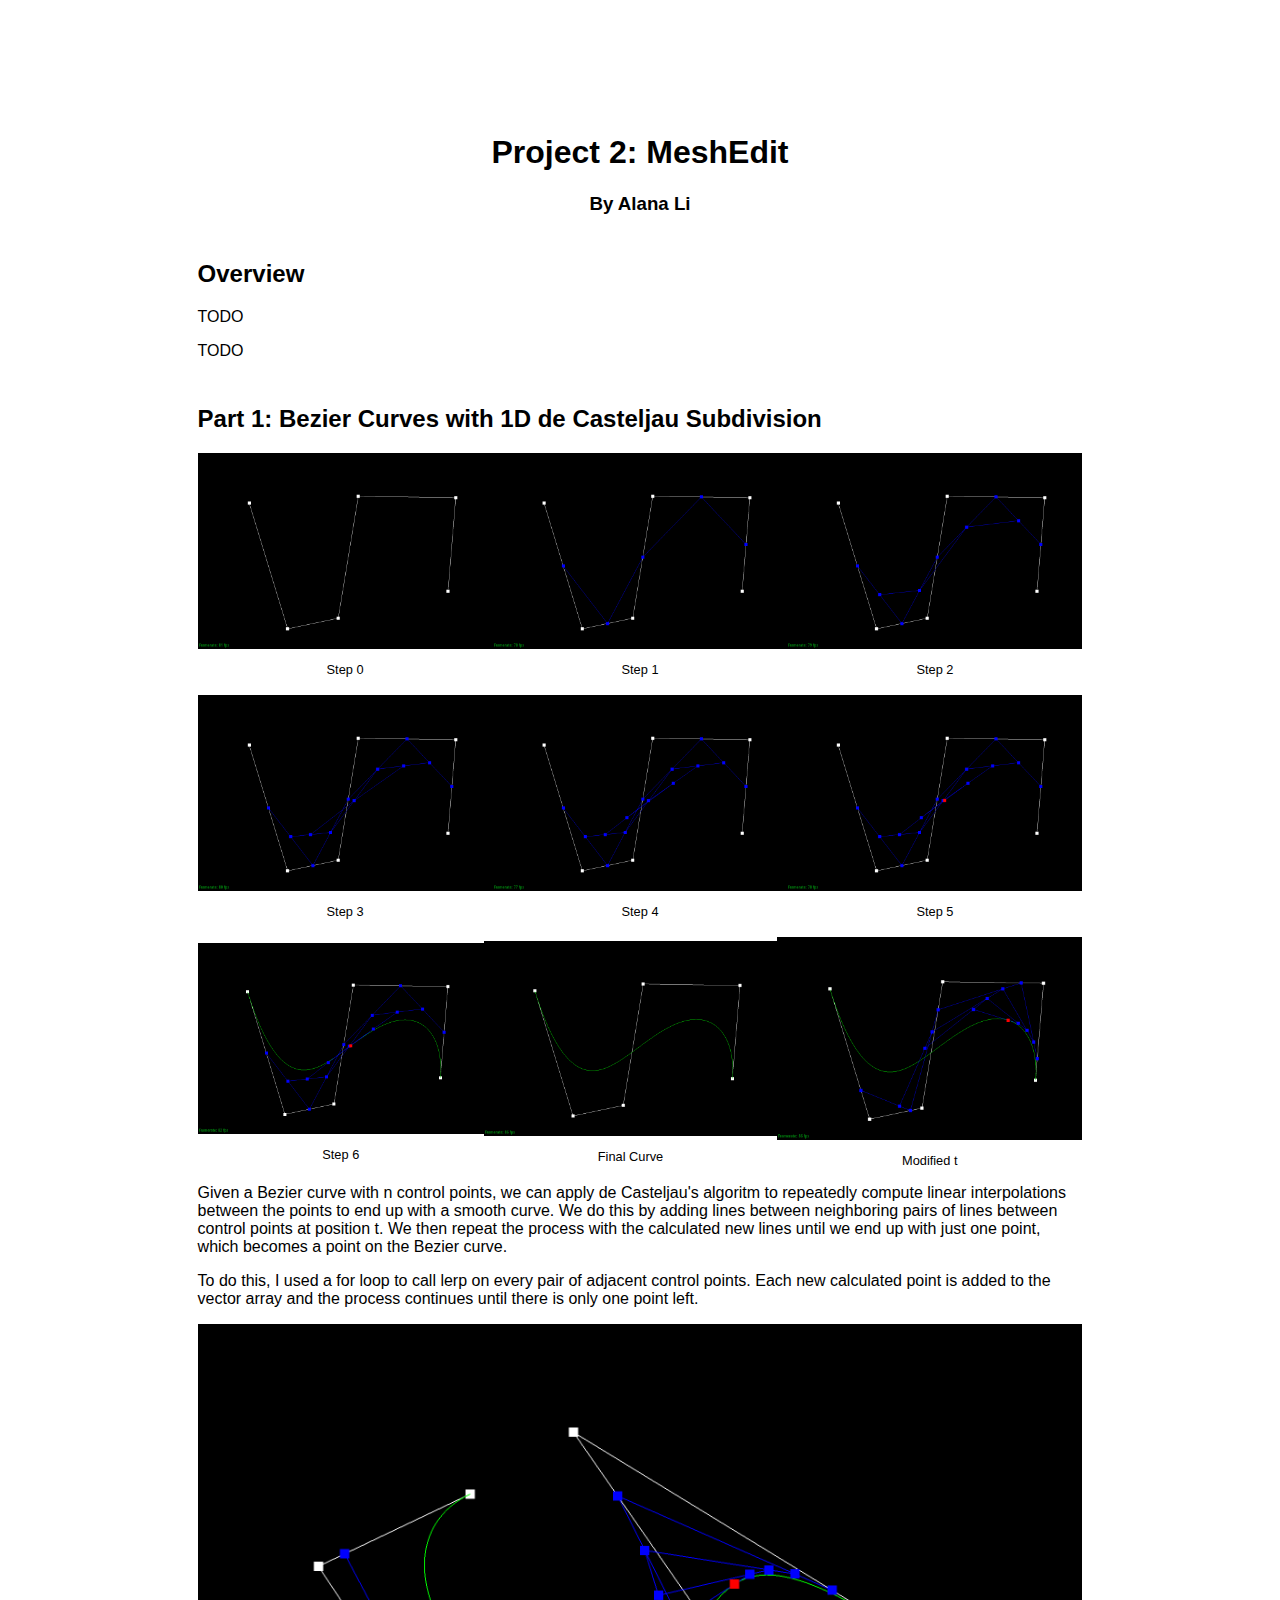
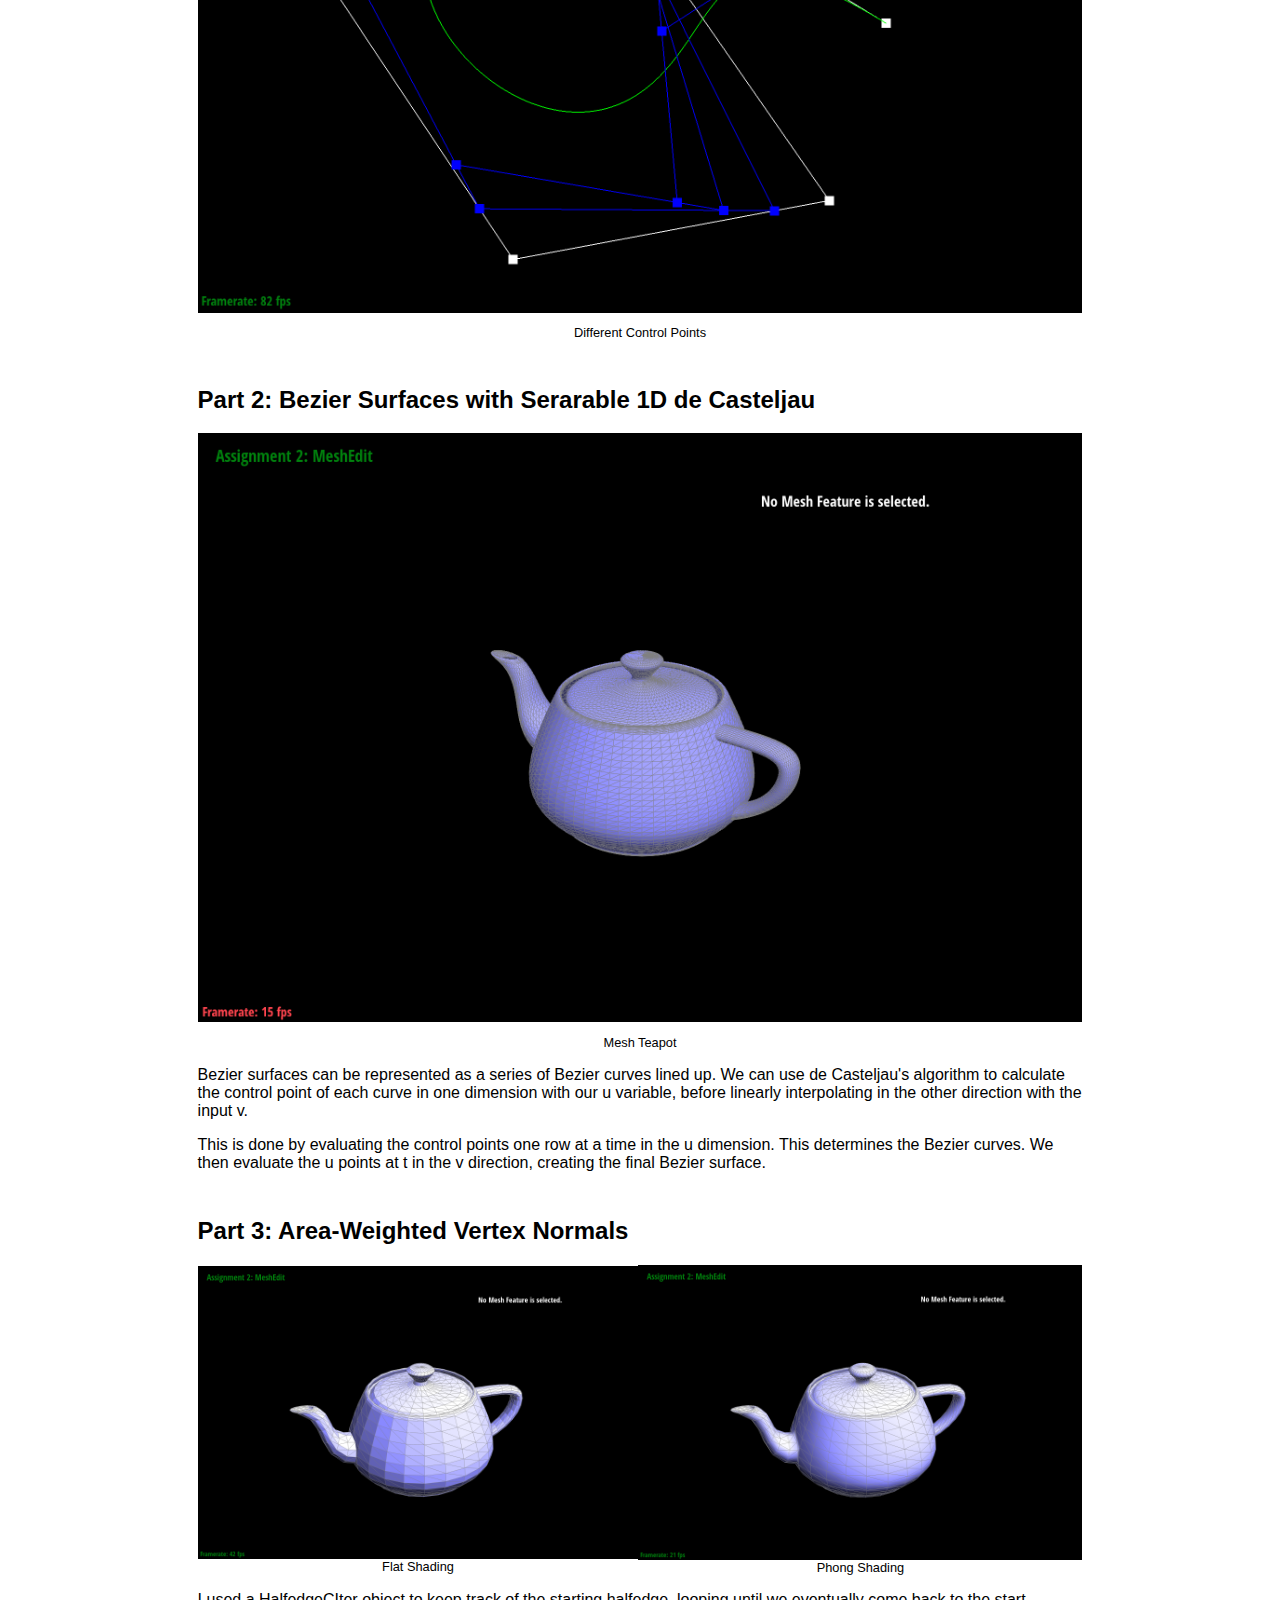
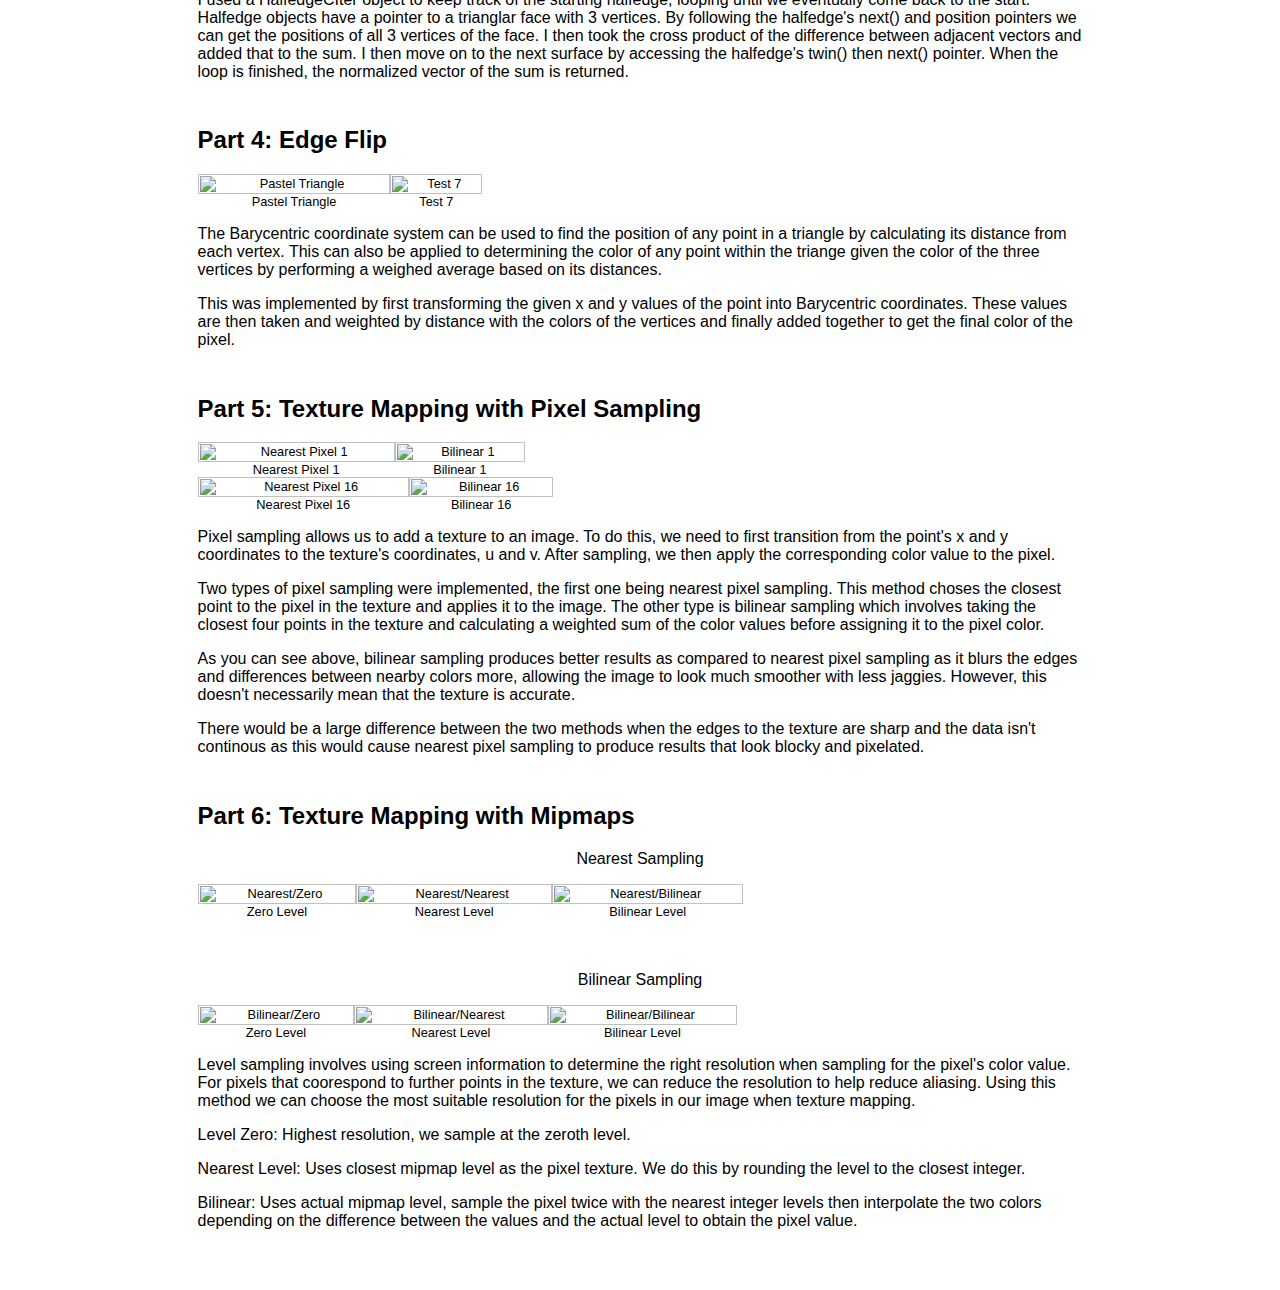
==== proj2/index.html @ bb7e1264 "Finished part 3" ====
<html>
	<head>
		<link rel="stylesheet" href="style.css">
	</head>
	<body>
		<h1>Project 2: MeshEdit</h1>
		<h3>By Alana Li</h3>

		<h2>Overview</h2>
		<p>TODO
		</p>
		<p>TODO
		</p>

		<h2>Part 1: Bezier Curves with 1D de Casteljau Subdivision</h2>
		<div class="row">
		  <div class="column">
		    <img src="Images/lerp0.png" style="width:100%; padding: 0%">
				<p>Step 0</p>
		  </div>
		  <div class="column">
		    <img src="Images/lerp1.png" style="width:100%; padding: 0%">
				<p>Step 1</p>
		  </div>
		  <div class="column">
		    <img src="Images/lerp2.png" style="width:100%; padding: 0%">
				<p>Step 2</p>
		  </div>
		</div>
		<br>
		<div class="row">
		  <div class="column">
		    <img src="Images/lerp3.png" style="width:100%; padding: 0%">
				<p>Step 3</p>
		  </div>
		  <div class="column">
		    <img src="Images/lerp4.png" style="width:100%; padding: 0%">
				<p>Step 4</p>
		  </div>
		  <div class="column">
		    <img src="Images/lerp5.png" style="width:100%; padding: 0%">
				<p>Step 5</p>
		  </div>
		</div>
		<br>
		<div class="row">
		  <div class="column">
		    <img src="Images/lerp6.png" style="width:100%; padding: 0%">
				<p>Step 6</p>
		  </div>
		  <div class="column">
		    <img src="Images/lerp7.png" style="width:100%; padding: 0%">
				<p>Final Curve</p>
		  </div>
		  <div class="column">
		    <img src="Images/lerp8.png" style="width:100%; padding: 0%">
				<p>Modified t</p>
		  </div>
		</div>
		<p>Given a Bezier curve with n control points, we can apply de Casteljau's algoritm to repeatedly compute linear interpolations between the points to end up with a smooth curve. We do this by adding lines between neighboring pairs of lines between control points at position t. We then repeat the process with the calculated new lines until we end up with just one point, which becomes a point on the Bezier curve.</p>
		<p>To do this, I used a for loop to call lerp on every pair of adjacent control points. Each new calculated point is added to the vector array and the process continues until there is only one point left.</p>
		<div class="row">
		  <div class="column">
		    <img src="Images/lerp9.png" style="width:100%; padding: 0%">
				<p>Different Control Points</p>
		  </div>
		</div>

		<h2>Part 2: Bezier Surfaces with Serarable 1D de Casteljau</h2>
		<div class="row">
		  <div class="column">
		    <img src="Images/teapot.png" style="width:100%; padding: 0%">
				<p>Mesh Teapot</p>
		  </div>
		</div>
		<p>Bezier surfaces can be represented as a series of Bezier curves lined up. We can use de Casteljau's algorithm to calculate the control point of each curve in one dimension with our u variable, before linearly interpolating in the other direction with the input v.</p>
		<p>This is done by evaluating the control points one row at a time in the u dimension. This determines the Bezier curves. We then evaluate the u points at t in the v direction, creating the final Bezier surface.</p>

		<h2>Part 3: Area-Weighted Vertex Normals</h2>
		<div class="row">
		  <div class="column">
		    <img src="Images/notsmooth.png" style="width:100%; padding: 0%">
				<p1>Flat Shading</p1>
		  </div>
		  <div class="column">
		    <img src="Images/smooth.png" style="width:100%; padding: 0%">
				<p1>Phong Shading</p1>
		  </div>
		</div>
		<p>I used a HalfedgeCIter object to keep track of the starting halfedge, looping until we eventually come back to the start. Halfedge objects have a pointer to a trianglar face with 3 vertices. By following the halfedge's next() and position pointers we can get the positions of all 3 vertices of the face. I then took the cross product of the difference between adjacent vectors and added that to the sum. I then move on to the next surface by accessing the halfedge's twin() then next() pointer. When the loop is finished, the normalized vector of the sum is returned.</p>

		<h2>Part 4: Edge Flip</h2>
		<div class="row">
		  <div class="column">
		    <img src="Images/pasteltri.png" alt="Pastel Triangle" style="width:100%; padding: 0%">
				<p1>Pastel Triangle</p1>
		  </div>
		  <div class="column">
		    <img src="Images/test7.png" alt="Test 7" style="width:100%; padding: 0%">
				<p1>Test 7</p1>
		  </div>
		</div>
		<p>The Barycentric coordinate system can be used to find the position of any point in a triangle by calculating its distance from each vertex. This can also be applied to determining the color of any point within the triange given the color of the three vertices by performing a weighed average based on its distances.</p>
		<p>This was implemented by first transforming the given x and y values of the point into Barycentric coordinates. These values are then taken and weighted by distance with the colors of the vertices and finally added together to get the final color of the pixel.</p>

		<h2>Part 5: Texture Mapping with Pixel Sampling</h2>
		<div class="row">
			<div class="column">
				<img src="Images/texture1-1.png" alt="Nearest Pixel 1" style="width:100%; padding: 0%">
				<p1>Nearest Pixel 1</p1>
			</div>
			<div class="column">
				<img src="Images/texture1-2.png" alt="Bilinear 1" style="width:100%; padding: 0%">
				<p1>Bilinear 1</p1>
			</div>
		</div>
		<div class="row">
			<div class="column">
				<img src="Images/texture1-3.png" alt="Nearest Pixel 16" style="width:100%; padding: 0%">
				<p1>Nearest Pixel 16</p1>
			</div>
			<div class="column">
				<img src="Images/texture1-4.png" alt="Bilinear 16" style="width:100%; padding: 0%">
				<p1>Bilinear 16</p1>
			</div>
		</div>
		<p>Pixel sampling allows us to add a texture to an image. To do this, we need to first transition from the point's x and y coordinates to the texture's coordinates, u and v. After sampling, we then apply the corresponding color value to the pixel.</p>
		<p>Two types of pixel sampling were implemented, the first one being nearest pixel sampling. This method choses the closest point to the pixel in the texture and applies it to the image. The other type is bilinear sampling which involves taking the closest four points in the texture and calculating a weighted sum of the color values before assigning it to the pixel color.</p>
		<p>As you can see above, bilinear sampling produces better results as compared to nearest pixel sampling as it blurs the edges and differences between nearby colors more, allowing the image to look much smoother with less jaggies. However, this doesn't necessarily mean that the texture is accurate.</p>
		<p>There would be a large difference between the two methods when the edges to the texture are sharp and the data isn't continous as this would cause nearest pixel sampling to produce results that look blocky and pixelated.</p>

		<h2>Part 6: Texture Mapping with Mipmaps</h2>
		<p align="center">Nearest Sampling</p>
		<div class="row">
		  <div class="column">
		    <img src="Images/zn.png" alt="Nearest/Zero" style="width:100%; padding: 0%">
				<p1>Zero Level</p1>
		  </div>
		  <div class="column">
		    <img src="Images/nn.png" alt="Nearest/Nearest" style="width:100%; padding: 0%">
				<p1>Nearest Level</p1>
		  </div>
		  <div class="column">
		    <img src="Images/bn.png" alt="Nearest/Bilinear" style="width:100%; padding: 0%">
				<p1>Bilinear Level</p1>
		  </div>
		</div>
		<br></br>
		<p align="center">Bilinear Sampling</p>
		<div class="row">
		  <div class="column">
		    <img src="Images/zb.png" alt="Bilinear/Zero" style="width:100%; padding: 0%">
				<p1>Zero Level</p1>
		  </div>
		  <div class="column">
		    <img src="Images/nb.png" alt="Bilinear/Nearest" style="width:100%; padding: 0%">
				<p1>Nearest Level</p1>
		  </div>
		  <div class="column">
		    <img src="Images/bb.png" alt="Bilinear/Bilinear" style="width:100%; padding: 0%">
				<p1>Bilinear Level</p1>
		  </div>
		</div>
		<p>Level sampling involves using screen information to determine the right resolution when sampling for the pixel's color value. For pixels that coorespond to further points in the texture, we can reduce the resolution to help reduce aliasing. Using this method we can choose the most suitable resolution for the pixels in our image when texture mapping.</p>
		<p>Level Zero: Highest resolution, we sample at the zeroth level.</p>
		<p>Nearest Level: Uses closest mipmap level as the pixel texture. We do this by rounding the level to the closest integer.</p>
		<p>Bilinear: Uses actual mipmap level, sample the pixel twice with the nearest integer levels then interpolate the two colors depending on the difference between the values and the actual level to obtain the pixel value.</p>
		<br></br>
	</body>
</html>
---- proj2/style.css ----
body *{
  font-family: Trebuchet MS,Lucida Grande,Lucida Sans Unicode,Lucida Sans,Tahoma,sans-serif;
  padding-left: 15%;
  padding-right: 15%;
}

h1 {
  text-align: center;
  padding-top: 10%;
}

h2 {
  padding-top: 2%;
}

h3 {
  text-align: center;
}

.column {
  padding: 0%;
  text-align: center;
  font-size: 80%;
  vertical-align:middle;
  justify-content: center;
  display: table-cell;
}

.row {
  clear: both;
  display: table;
  justify-content: center;
  vertical-align:middle;
}
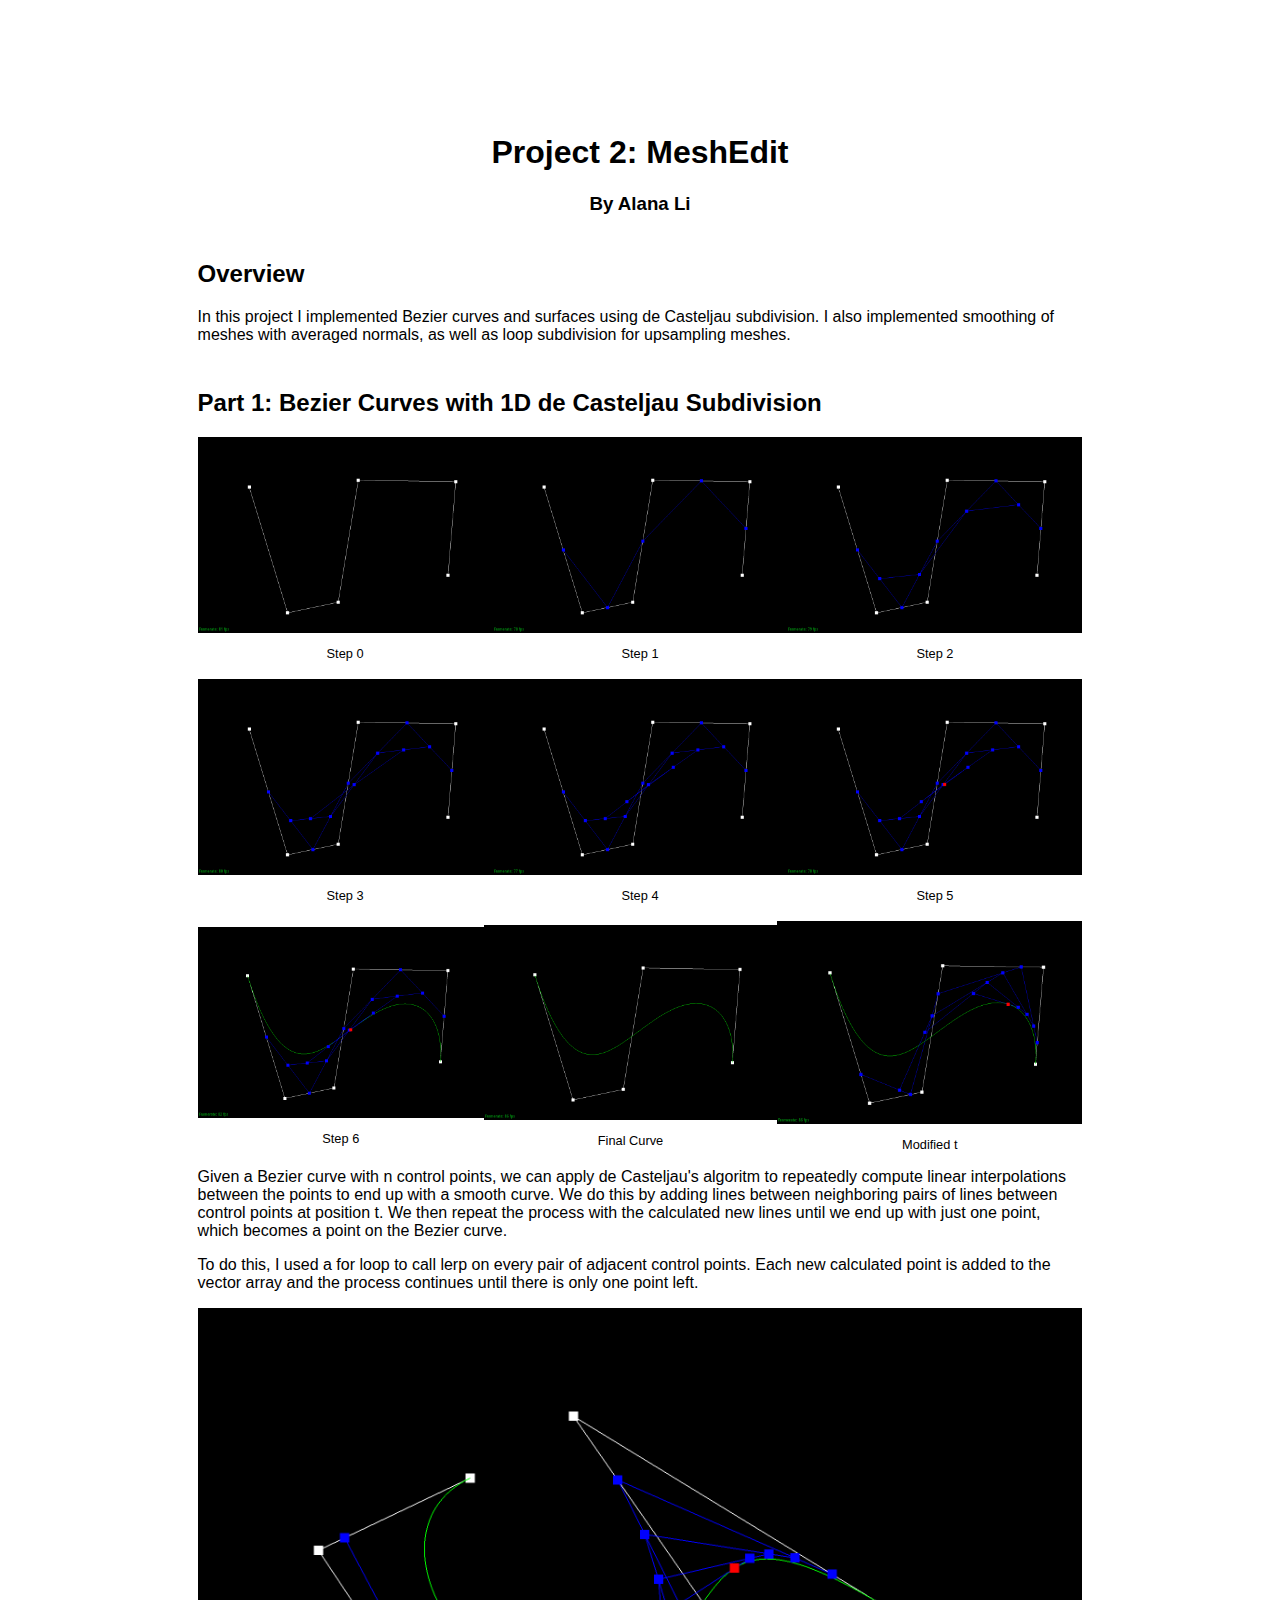
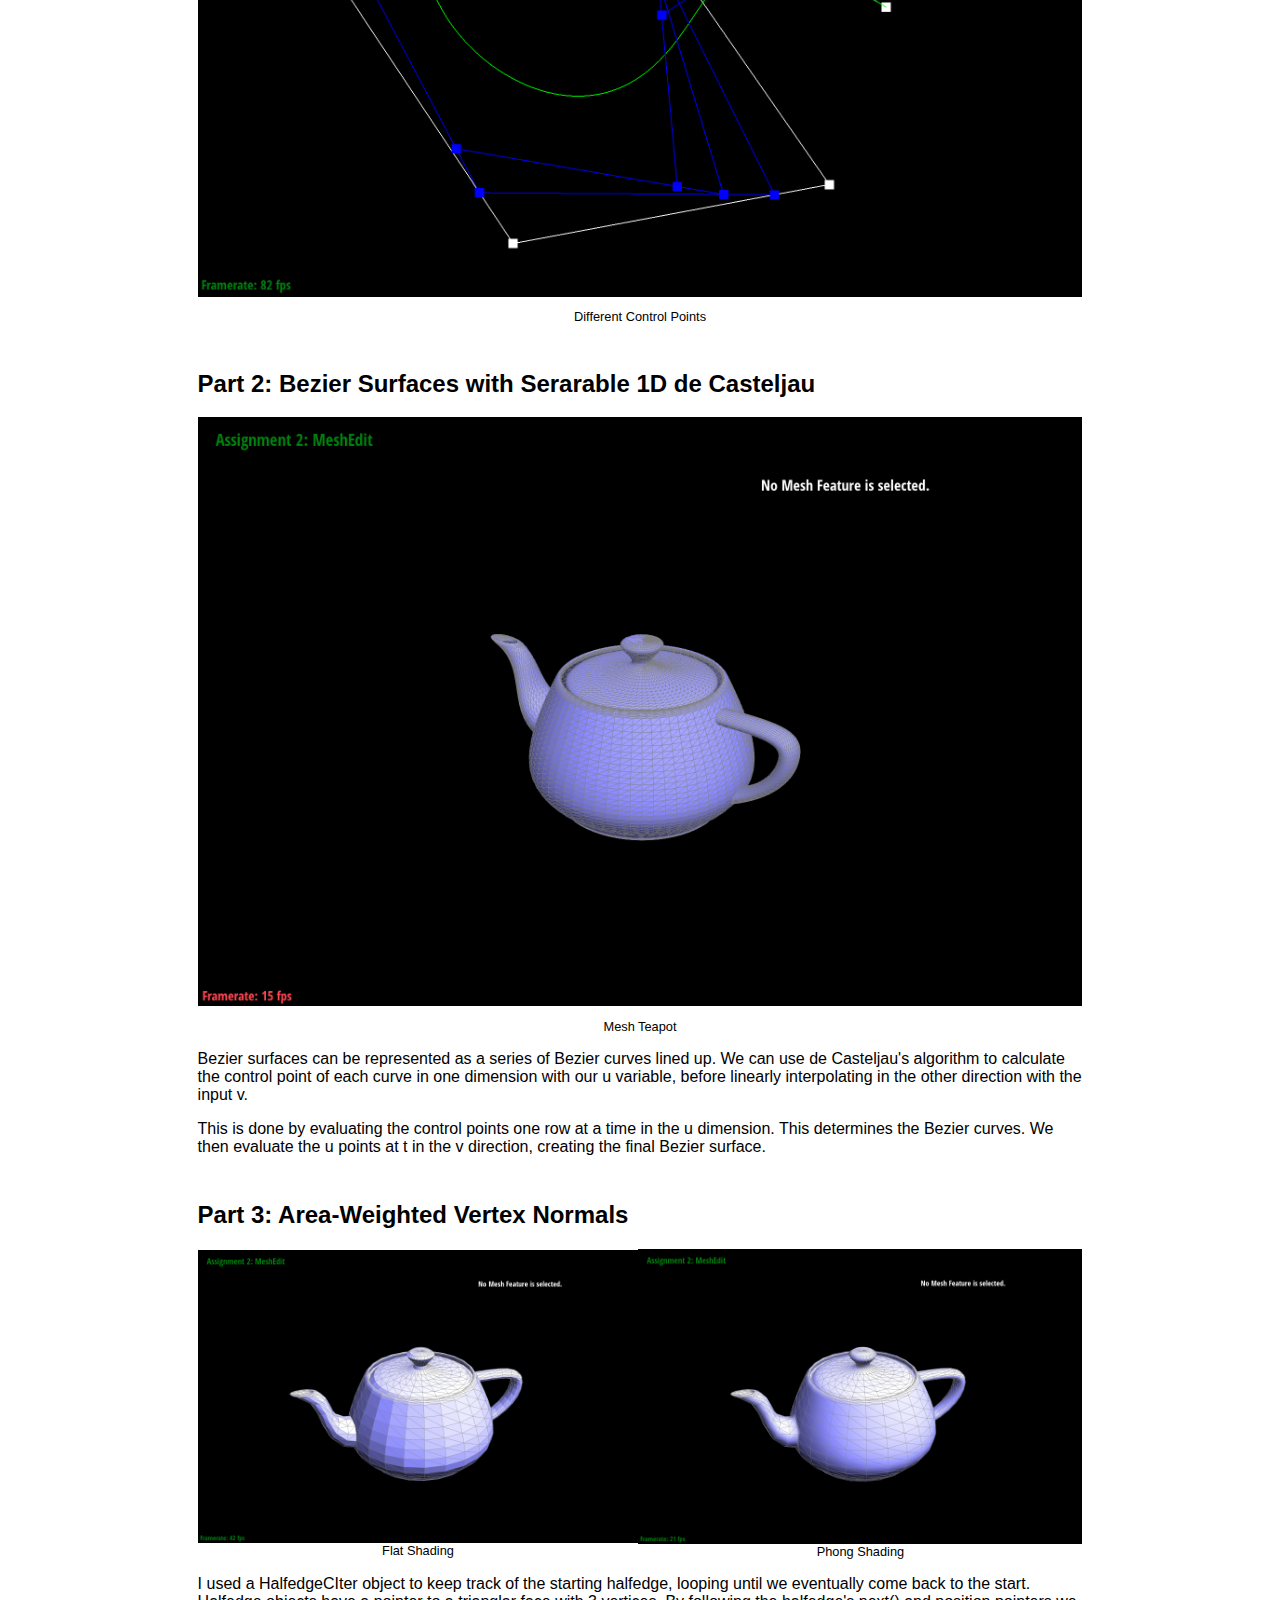
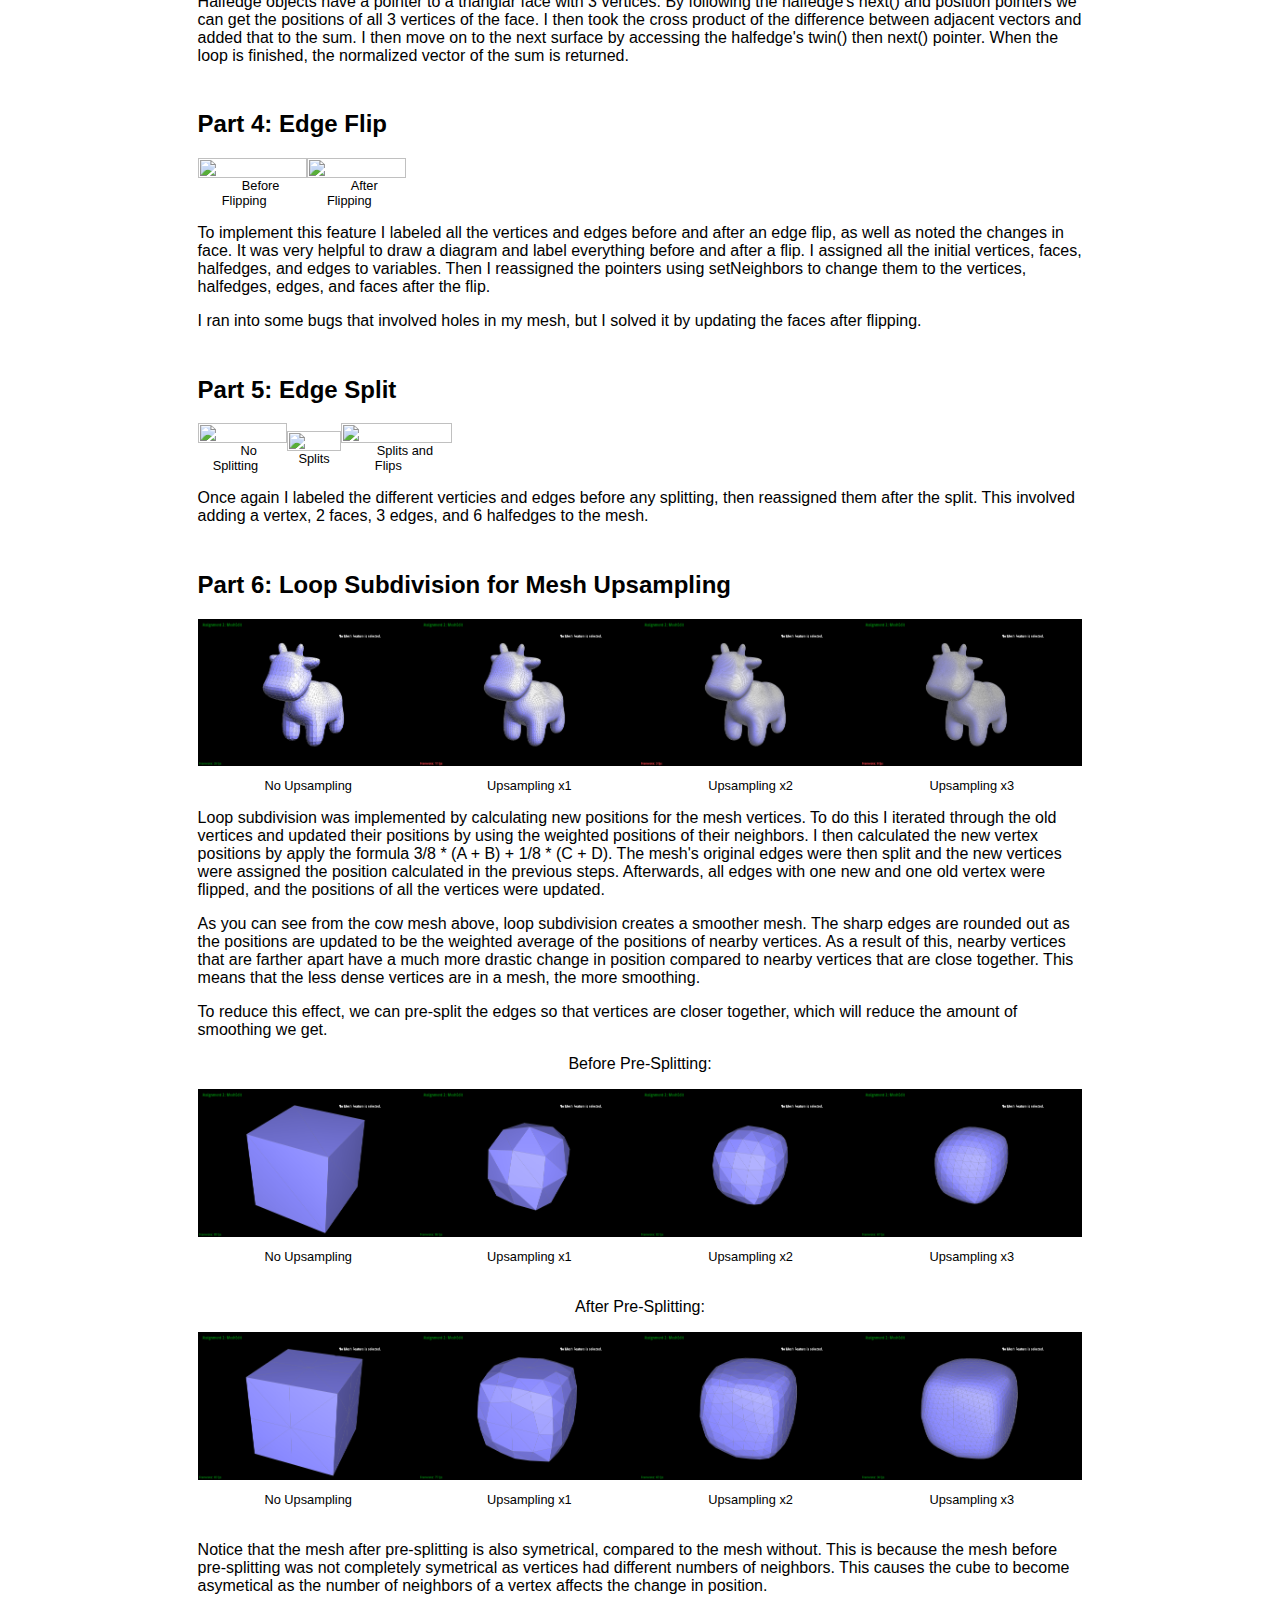
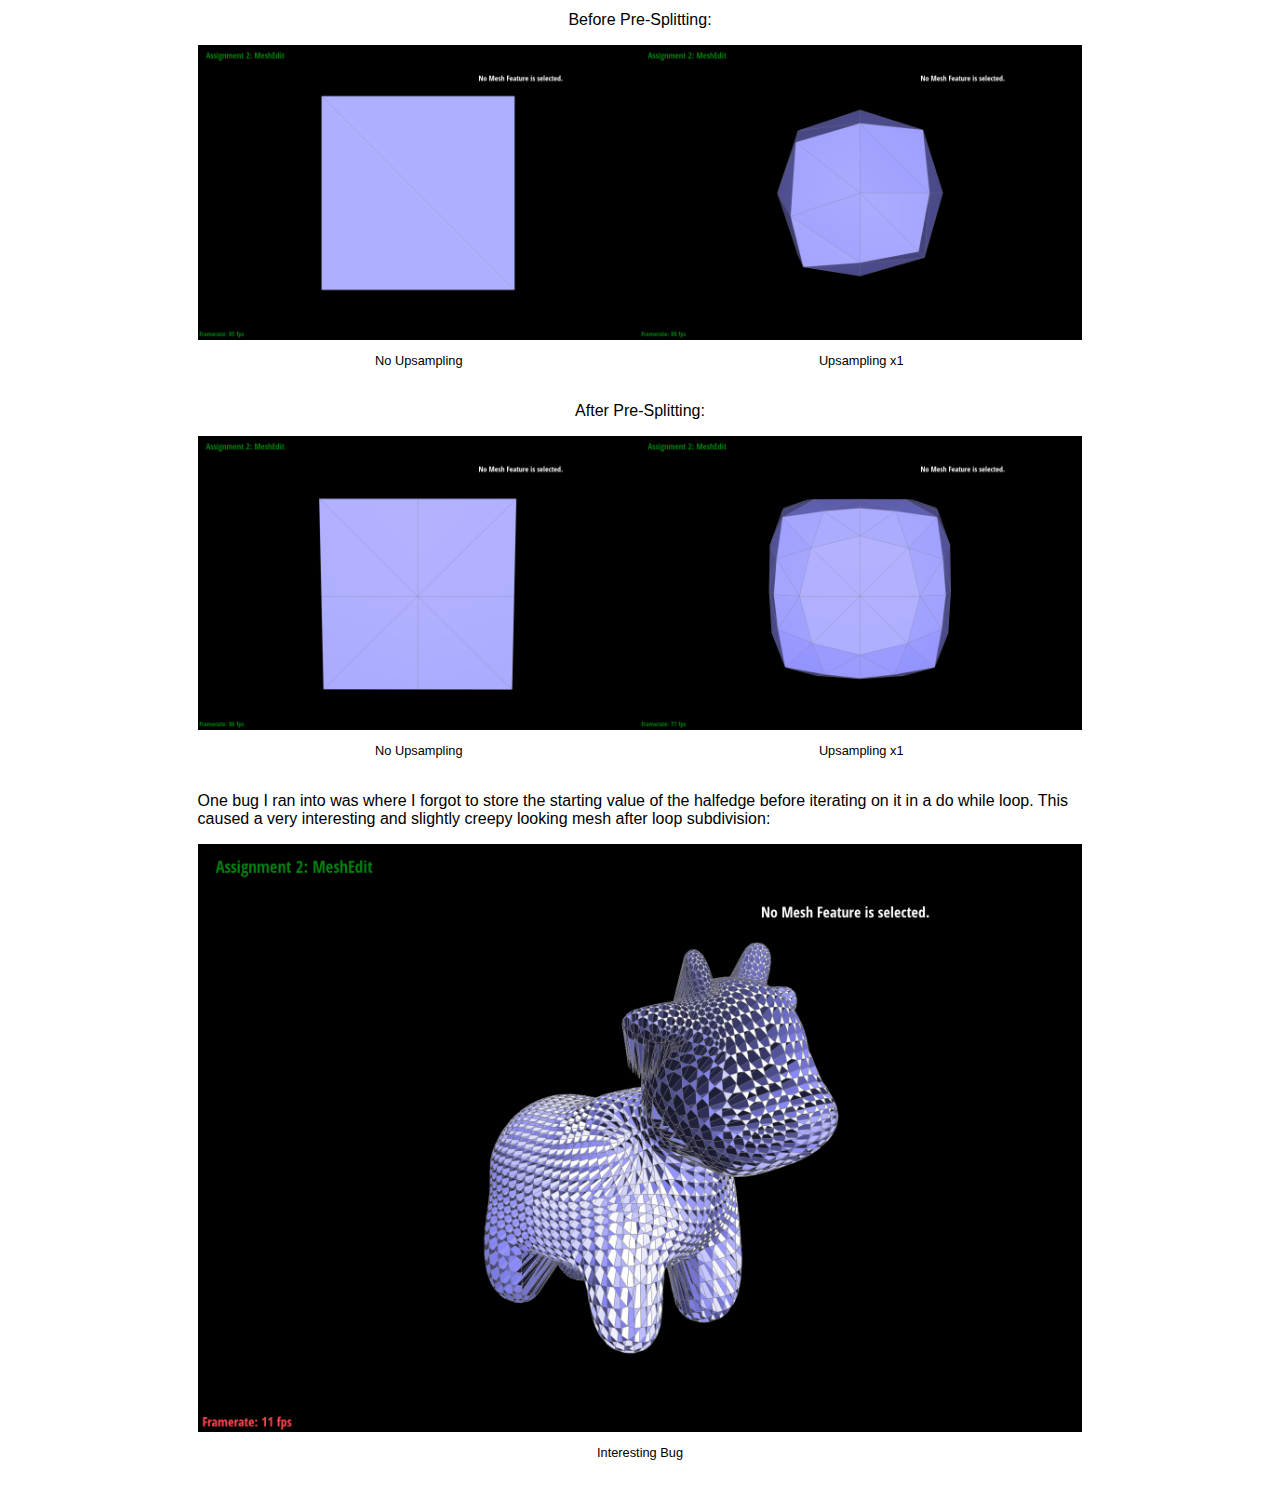
==== commit 88e78e01: "Finished project 2" ====
--- a/proj2/index.html
+++ b/proj2/index.html
@@ -7,9 +7,7 @@
 		<h3>By Alana Li</h3>
 
 		<h2>Overview</h2>
-		<p>TODO
-		</p>
-		<p>TODO
+		<p>In this project I implemented Bezier curves and surfaces using de Casteljau subdivision. I also implemented smoothing of meshes with averaged normals, as well as loop subdivision for upsampling meshes.
 		</p>
 
 		<h2>Part 1: Bezier Curves with 1D de Casteljau Subdivision</h2>
@@ -92,79 +90,130 @@
 		<h2>Part 4: Edge Flip</h2>
 		<div class="row">
 		  <div class="column">
-		    <img src="Images/pasteltri.png" alt="Pastel Triangle" style="width:100%; padding: 0%">
-				<p1>Pastel Triangle</p1>
-		  </div>
-		  <div class="column">
-		    <img src="Images/test7.png" alt="Test 7" style="width:100%; padding: 0%">
-				<p1>Test 7</p1>
-		  </div>
-		</div>
-		<p>The Barycentric coordinate system can be used to find the position of any point in a triangle by calculating its distance from each vertex. This can also be applied to determining the color of any point within the triange given the color of the three vertices by performing a weighed average based on its distances.</p>
-		<p>This was implemented by first transforming the given x and y values of the point into Barycentric coordinates. These values are then taken and weighted by distance with the colors of the vertices and finally added together to get the final color of the pixel.</p>
-
-		<h2>Part 5: Texture Mapping with Pixel Sampling</h2>
-		<div class="row">
-			<div class="column">
-				<img src="Images/texture1-1.png" alt="Nearest Pixel 1" style="width:100%; padding: 0%">
-				<p1>Nearest Pixel 1</p1>
-			</div>
-			<div class="column">
-				<img src="Images/texture1-2.png" alt="Bilinear 1" style="width:100%; padding: 0%">
-				<p1>Bilinear 1</p1>
-			</div>
-		</div>
-		<div class="row">
-			<div class="column">
-				<img src="Images/texture1-3.png" alt="Nearest Pixel 16" style="width:100%; padding: 0%">
-				<p1>Nearest Pixel 16</p1>
-			</div>
-			<div class="column">
-				<img src="Images/texture1-4.png" alt="Bilinear 16" style="width:100%; padding: 0%">
-				<p1>Bilinear 16</p1>
-			</div>
-		</div>
-		<p>Pixel sampling allows us to add a texture to an image. To do this, we need to first transition from the point's x and y coordinates to the texture's coordinates, u and v. After sampling, we then apply the corresponding color value to the pixel.</p>
-		<p>Two types of pixel sampling were implemented, the first one being nearest pixel sampling. This method choses the closest point to the pixel in the texture and applies it to the image. The other type is bilinear sampling which involves taking the closest four points in the texture and calculating a weighted sum of the color values before assigning it to the pixel color.</p>
-		<p>As you can see above, bilinear sampling produces better results as compared to nearest pixel sampling as it blurs the edges and differences between nearby colors more, allowing the image to look much smoother with less jaggies. However, this doesn't necessarily mean that the texture is accurate.</p>
-		<p>There would be a large difference between the two methods when the edges to the texture are sharp and the data isn't continous as this would cause nearest pixel sampling to produce results that look blocky and pixelated.</p>
-
-		<h2>Part 6: Texture Mapping with Mipmaps</h2>
-		<p align="center">Nearest Sampling</p>
-		<div class="row">
-		  <div class="column">
-		    <img src="Images/zn.png" alt="Nearest/Zero" style="width:100%; padding: 0%">
-				<p1>Zero Level</p1>
-		  </div>
-		  <div class="column">
-		    <img src="Images/nn.png" alt="Nearest/Nearest" style="width:100%; padding: 0%">
-				<p1>Nearest Level</p1>
-		  </div>
-		  <div class="column">
-		    <img src="Images/bn.png" alt="Nearest/Bilinear" style="width:100%; padding: 0%">
-				<p1>Bilinear Level</p1>
-		  </div>
-		</div>
-		<br></br>
-		<p align="center">Bilinear Sampling</p>
-		<div class="row">
-		  <div class="column">
-		    <img src="Images/zb.png" alt="Bilinear/Zero" style="width:100%; padding: 0%">
-				<p1>Zero Level</p1>
-		  </div>
-		  <div class="column">
-		    <img src="Images/nb.png" alt="Bilinear/Nearest" style="width:100%; padding: 0%">
-				<p1>Nearest Level</p1>
-		  </div>
-		  <div class="column">
-		    <img src="Images/bb.png" alt="Bilinear/Bilinear" style="width:100%; padding: 0%">
-				<p1>Bilinear Level</p1>
-		  </div>
-		</div>
-		<p>Level sampling involves using screen information to determine the right resolution when sampling for the pixel's color value. For pixels that coorespond to further points in the texture, we can reduce the resolution to help reduce aliasing. Using this method we can choose the most suitable resolution for the pixels in our image when texture mapping.</p>
-		<p>Level Zero: Highest resolution, we sample at the zeroth level.</p>
-		<p>Nearest Level: Uses closest mipmap level as the pixel texture. We do this by rounding the level to the closest integer.</p>
-		<p>Bilinear: Uses actual mipmap level, sample the pixel twice with the nearest integer levels then interpolate the two colors depending on the difference between the values and the actual level to obtain the pixel value.</p>
+		    <img src="Images/flipsoff.png" style="width:100%; padding: 0%">
+				<p1>Before Flipping</p1>
+		  </div>
+		  <div class="column">
+		    <img src="Images/flips.png" style="width:100%; padding: 0%">
+				<p1>After Flipping</p1>
+		  </div>
+		</div>
+		<p>To implement this feature I labeled all the vertices and edges before and after an edge flip, as well as noted the changes in face. It was very helpful to draw a diagram and label everything before and after a flip. I assigned all the initial vertices, faces, halfedges, and edges to variables. Then I reassigned the pointers using setNeighbors to change them to the vertices, halfedges, edges, and faces after the flip.</p>
+
+		<p>I ran into some bugs that involved holes in my mesh, but I solved it by updating the faces after flipping.</p>
+
+		<h2>Part 5: Edge Split</h2>
+		<div class="row">
+			<div class="column">
+				<img src="Images/normal.png" style="width:100%; padding: 0%">
+				<p1>No Splitting</p1>
+			</div>
+			<div class="column">
+				<img src="Images/splits.png" style="width:100%; padding: 0%">
+				<p1>Splits</p1>
+			</div>
+			<div class="column">
+				<img src="Images/splitsflips.png" style="width:100%; padding: 0%">
+				<p1>Splits and Flips</p1>
+			</div>
+		</div>
+		<p>Once again I labeled the different verticies and edges before any splitting, then reassigned them after the split. This involved adding a vertex, 2 faces, 3 edges, and 6 halfedges to the mesh.</p>
+
+		<h2>Part 6: Loop Subdivision for Mesh Upsampling</h2>
+		<div class="row">
+			<div class="column">
+				<img src="Images/upsample0.png" style="width:100%; padding: 0%">
+				<p>No Upsampling</p>
+			</div>
+			<div class="column">
+				<img src="Images/upsample1.png" style="width:100%; padding: 0%">
+				<p>Upsampling x1</p>
+			</div>
+			<div class="column">
+				<img src="Images/upsample2.png" style="width:100%; padding: 0%">
+				<p>Upsampling x2</p>
+			</div>
+			<div class="column">
+				<img src="Images/upsample3.png" style="width:100%; padding: 0%">
+				<p>Upsampling x3</p>
+			</div>
+		</div>
+		<p>Loop subdivision was implemented by calculating new positions for the mesh vertices. To do this I iterated through the old vertices and updated their positions by using the weighted positions of their neighbors. I then calculated the new vertex positions by apply the formula 3/8 * (A + B) + 1/8 * (C + D). The mesh's original edges were then split and the new vertices were assigned the position calculated in the previous steps. Afterwards, all edges with one new and one old vertex were flipped, and the positions of all the vertices were updated.</p>
+
+		<p>As you can see from the cow mesh above, loop subdivision creates a smoother mesh. The sharp edges are rounded out as the positions are updated to be the weighted average of the positions of nearby vertices. As a result of this, nearby vertices that are farther apart have a much more drastic change in position compared to nearby vertices that are close together. This means that the less dense vertices are in a mesh, the more smoothing.</p>
+		<p>To reduce this effect, we can pre-split the edges so that vertices are closer together, which will reduce the amount of smoothing we get.</p>
+		<p align="center">Before Pre-Splitting:</p>
+		<div class="row">
+			<div class="column">
+				<img src="Images/sub0.png" style="width:100%; padding: 0%">
+				<p>No Upsampling</p>
+			</div>
+			<div class="column">
+				<img src="Images/sub1.png" style="width:100%; padding: 0%">
+				<p>Upsampling x1</p>
+			</div>
+			<div class="column">
+				<img src="Images/sub2.png" style="width:100%; padding: 0%">
+				<p>Upsampling x2</p>
+			</div>
+			<div class="column">
+				<img src="Images/sub3.png" style="width:100%; padding: 0%">
+				<p>Upsampling x3</p>
+			</div>
+		</div>
+		<br>
+		<p align="center">After Pre-Splitting:</p>
+		<div class="row">
+			<div class="column">
+				<img src="Images/split0.png" style="width:100%; padding: 0%">
+				<p>No Upsampling</p>
+			</div>
+			<div class="column">
+				<img src="Images/split1.png" style="width:100%; padding: 0%">
+				<p>Upsampling x1</p>
+			</div>
+			<div class="column">
+				<img src="Images/split2.png" style="width:100%; padding: 0%">
+				<p>Upsampling x2</p>
+			</div>
+			<div class="column">
+				<img src="Images/split3.png" style="width:100%; padding: 0%">
+				<p>Upsampling x3</p>
+			</div>
+		</div>
+		<br>
+		<p>Notice that the mesh after pre-splitting is also symetrical, compared to the mesh without. This is because the mesh before pre-splitting was not completely symetrical as vertices had different numbers of neighbors. This causes the cube to become asymetical as the number of neighbors of a vertex affects the change in position.</p>
+		<p align="center">Before Pre-Splitting:</p>
+		<div class="row">
+			<div class="column">
+				<img src="Images/front0.png" style="width:100%; padding: 0%">
+				<p>No Upsampling</p>
+			</div>
+			<div class="column">
+				<img src="Images/front1.png" style="width:100%; padding: 0%">
+				<p>Upsampling x1</p>
+			</div>
+		</div>
+		<br>
+		<p align="center">After Pre-Splitting:</p>
+		<div class="row">
+			<div class="column">
+				<img src="Images/fronts0.png" style="width:100%; padding: 0%">
+				<p>No Upsampling</p>
+			</div>
+			<div class="column">
+				<img src="Images/fronts1.png" style="width:100%; padding: 0%">
+				<p>Upsampling x1</p>
+			</div>
+		</div>
+		<br>
+		<p>One bug I ran into was where I forgot to store the starting value of the halfedge before iterating on it in a do while loop. This caused a very interesting and slightly creepy looking mesh after loop subdivision:</p>
+		<div class="row">
+			<div class="column">
+				<img src="Images/bug.png" style="width:100%; padding: 0%">
+				<p>Interesting Bug</p>
+			</div>
+	</div>
 		<br></br>
 	</body>
 </html>
